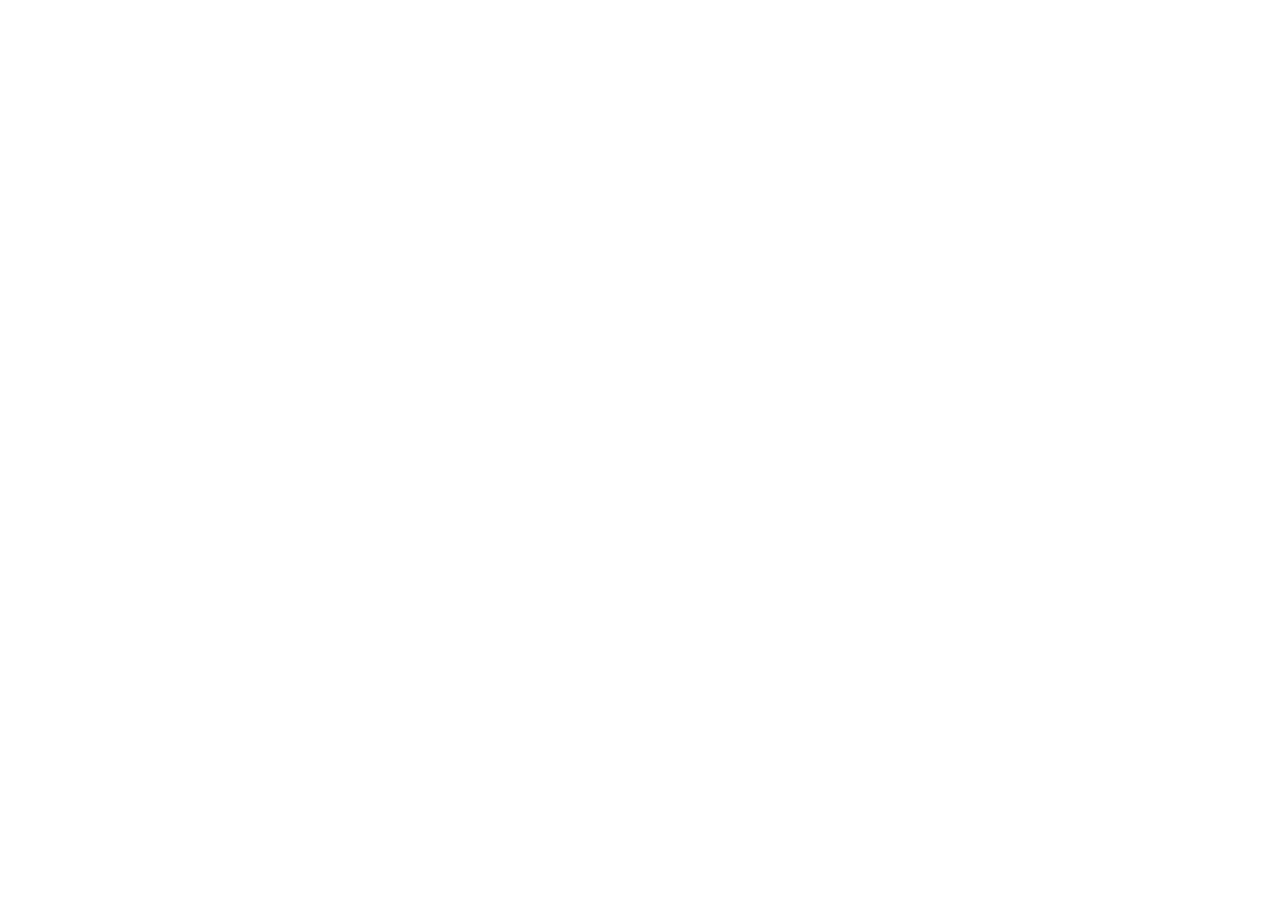
==== index.html @ 2d4addad "index page" ====
<!DOCTYPE html>
<html lang="en">
<head>
    <meta charset="UTF-8">
    <meta name="viewport" content="width=device-width, initial-scale=1.0">
    <title>Music Player <3</title>
</head>
<body>
    
</body>
</html>
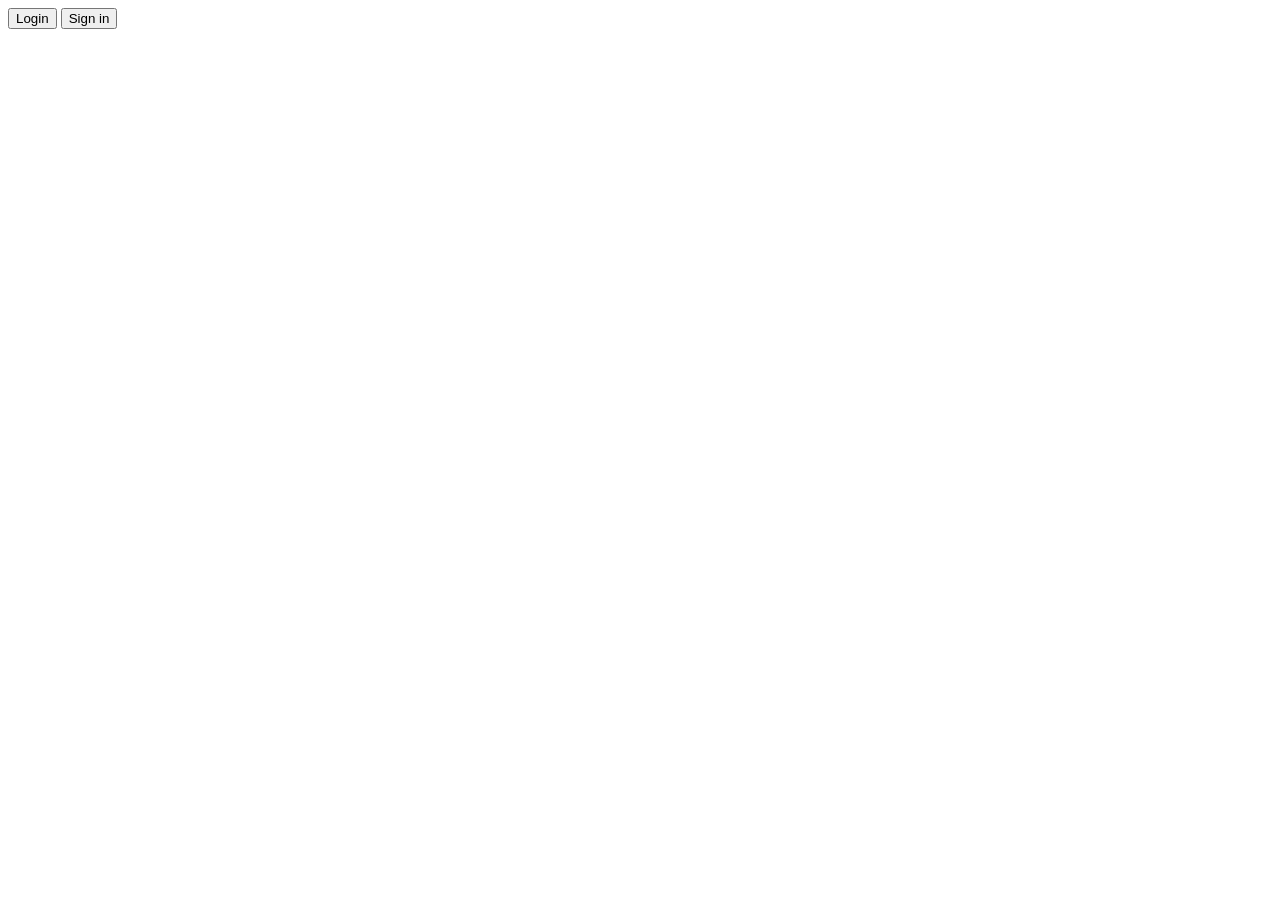
==== commit 601376a0: "Co-authored-by: ⋆˚✿˖° 𝓔𝓶 ⋆˚✿˖° <Emelie-M@users.noreply.github.com>" ====
--- a/index.html
+++ b/index.html
@@ -3,9 +3,13 @@
 <head>
     <meta charset="UTF-8">
     <meta name="viewport" content="width=device-width, initial-scale=1.0">
-    <title>Music Player <3</title>
+    <title>Dot Music</title>
 </head>
 <body>
-    
+    <main>
+        <button>Login</button>
+        <button>Sign in</button>
+    </main>
+    <footer></footer>
 </body>
 </html>
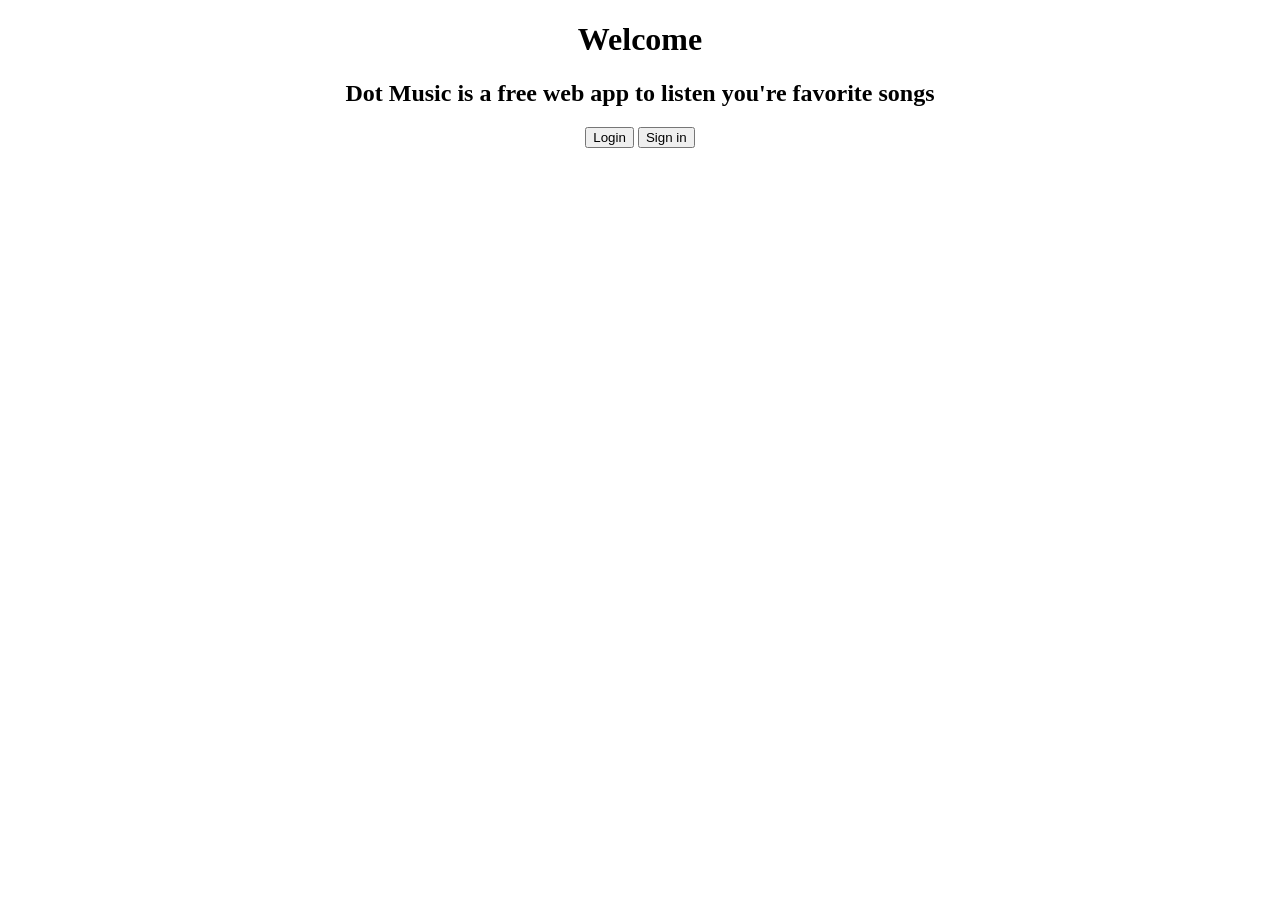
==== commit 657e2567: "Co-authored-by: ⋆˚✿˖° 𝓔𝓶 ⋆˚✿˖° <Emelie-M@users.noreply.github.com>" ====
--- a/index.html
+++ b/index.html
@@ -4,9 +4,12 @@
     <meta charset="UTF-8">
     <meta name="viewport" content="width=device-width, initial-scale=1.0">
     <title>Dot Music</title>
+    <link rel="stylesheet" href="css/index.css">
 </head>
 <body>
     <main>
+        <h1>Welcome</h1>
+        <h2>Dot Music is a free web app to listen you're favorite songs</h2>
         <button>Login</button>
         <button>Sign in</button>
     </main>
--- a/css/index.css
+++ b/css/index.css
@@ -0,0 +1,5 @@
+main {
+    display: flexbox;
+    text-align: center;
+    vertical-align: middle;
+}
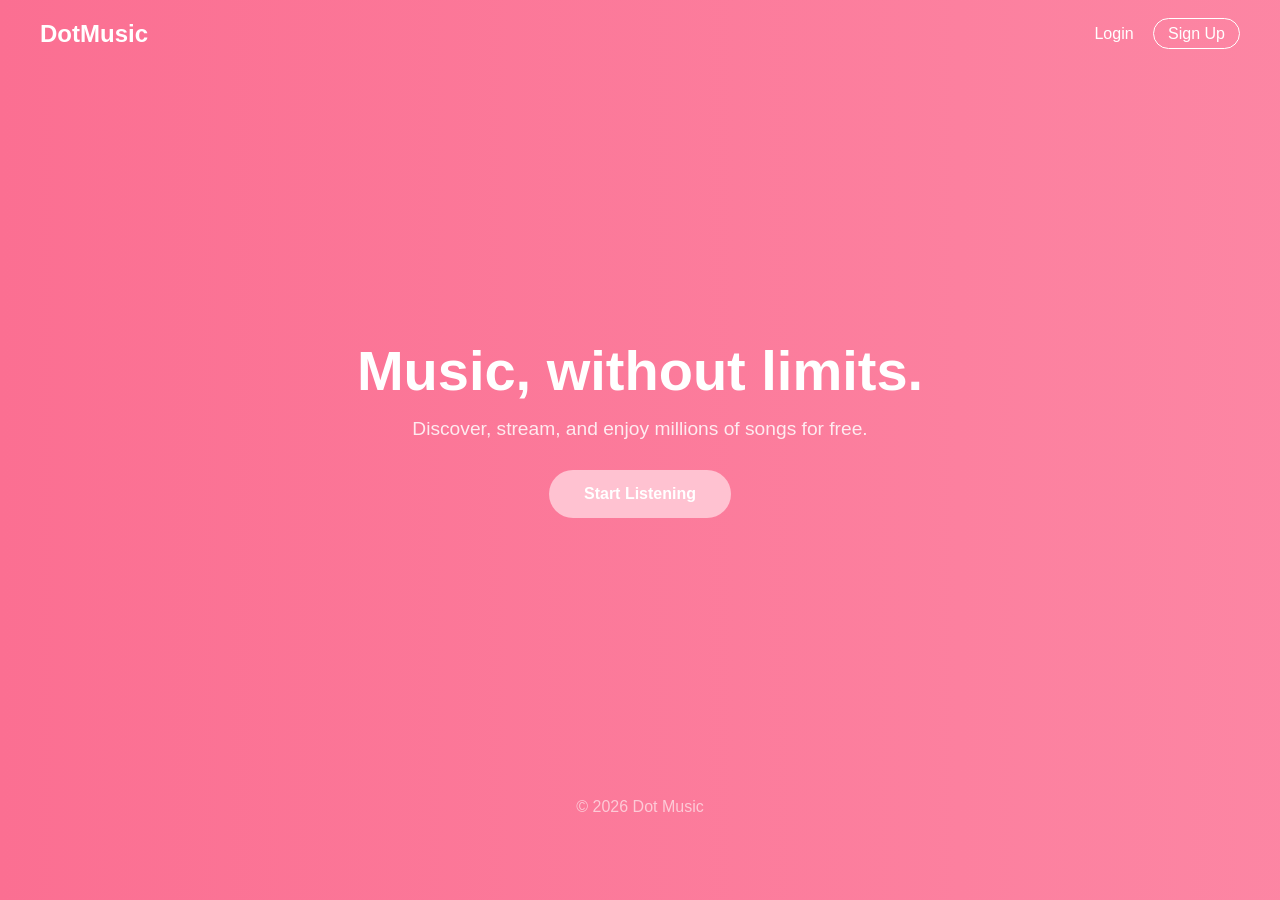
==== commit a9ac3bf9: "Welcome page" ====
--- a/index.html
+++ b/index.html
@@ -7,12 +7,25 @@
     <link rel="stylesheet" href="css/index.css">
 </head>
 <body>
-    <main>
-        <h1>Welcome</h1>
-        <h2>Dot Music is a free web app to listen you're favorite songs</h2>
-        <button>Login</button>
-        <button>Sign in</button>
+    <div class="background"></div>
+
+    <header class="nav">
+        <h2 class="logo">DotMusic</h2>
+        <div>
+            <a href="/login" class="nav-btn">Login</a>
+            <a href="/signup" class="nav-btn outline">Sign Up</a>
+        </div>
+    </header>
+
+    <main class="hero">
+        <h1>Music, without limits.</h1>
+        <p>Discover, stream, and enjoy millions of songs for free.</p>
+
+        <a href="pages/page1.html" class="cta">Start Listening</a>
     </main>
-    <footer></footer>
+
+    <footer>
+        <p>© 2026 Dot Music</p>
+    </footer>
 </body>
 </html>
--- a/css/index.css
+++ b/css/index.css
@@ -1,5 +1,113 @@
-main {
-    display: flexbox;
+* {
+    margin: 0;
+    padding: 0;
+    box-sizing: border-box;
+}
+
+body {
+    font-family: 'Segoe UI', sans-serif;
+    color: white;
+    height: 100vh;
+    overflow: hidden;
+}
+
+/* Animated gradient background */
+.background {
+    position: absolute;
+    width: 100%;
+    height: 100%;
+    background: linear-gradient(270deg, #ffe5ec, #ffb3c6, #fb6f92);
+    background-size: 600% 600%;
+    animation: gradientMove 12s ease infinite;
+    z-index: -1;
+}
+
+@keyframes gradientMove {
+    0% { background-position: 0% }
+    50% { background-position: 100% }
+    100% { background-position: 0% }
+}
+
+/* Navbar */
+.nav {
+    display: flex;
+    justify-content: space-between;
+    padding: 20px 40px;
+    align-items: center;
+}
+
+.logo {
+    font-size: 1.5rem;
+    font-weight: bold;
+}
+
+.nav-btn {
+    margin-left: 15px;
+    text-decoration: none;
+    color: white;
+    font-weight: 500;
+}
+
+.nav-btn.outline {
+    border: 1px solid white;
+    padding: 6px 14px;
+    border-radius: 20px;
+}
+
+/* Hero section */
+.hero {
+    height: 80%;
+    display: flex;
+    flex-direction: column;
+    justify-content: center;
+    align-items: center;
     text-align: center;
-    vertical-align: middle;
+
+    animation: fadeIn 1.5s ease;
+}
+
+.hero h1 {
+    font-size: 3.5rem;
+    margin-bottom: 15px;
+}
+
+.hero p {
+    font-size: 1.2rem;
+    opacity: 0.85;
+    margin-bottom: 30px;
+}
+
+/* CTA button */
+.cta {
+    background: #ffc2d1;
+    padding: 15px 35px;
+    border-radius: 30px;
+    text-decoration: none;
+    color: white;
+    font-weight: bold;
+    transition: 0.3s;
+}
+
+.cta:hover {
+    background: #fb6f92;
+    transform: scale(1.05);
+}
+
+/* Footer */
+footer {
+    text-align: center;
+    padding: 10px;
+    opacity: 0.6;
+}
+
+/* Animation */
+@keyframes fadeIn {
+    from {
+        opacity: 0;
+        transform: translateY(20px);
+    }
+    to {
+        opacity: 1;
+        transform: translateY(0);
+    }
 }
